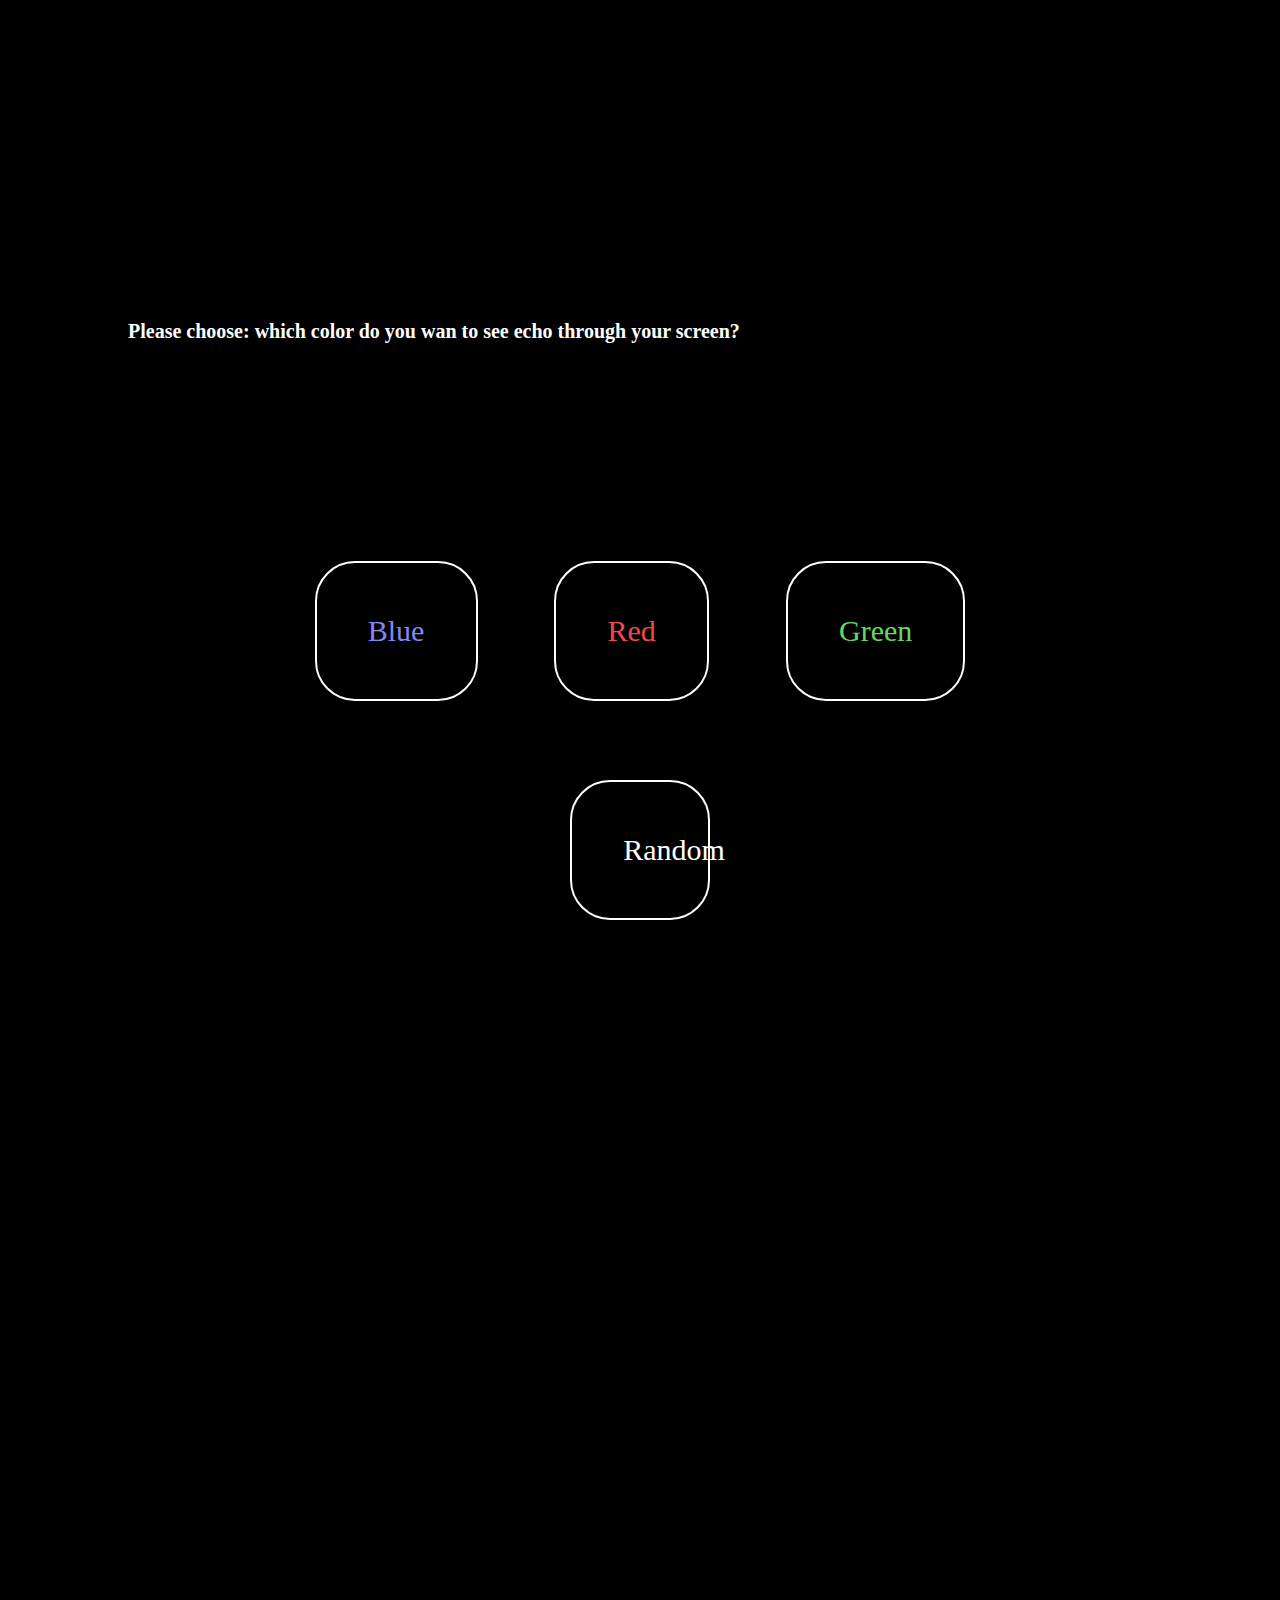
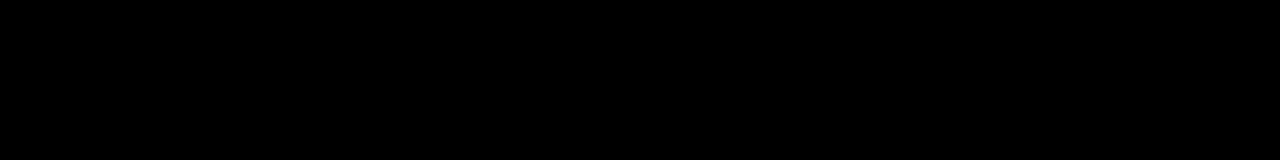
==== playingWithColors/colors.html @ bbafd169 "Multiple buttons for the colors echo" ====
<!DOCTYPE html>
<html lang="en">
  <head>
    <meta charset="UTF-8" />
    <meta name="viewport" content="width=device-width, initial-scale=1.0" />
    <title>Document</title>
    <link rel="stylesheet" href="./CSS/style.css" />
  </head>
  <body>
    <section class="optionColors">
      <h1 class="question">
        Please choose: which color do you wan to see echo through your screen?
      </h1>
      <section class="colors">
        <section>
          <p class="color colorBlue">Blue</p>

          <p class="color colorRed">Red</p>

          <p class="color colorGreen">Green</p>
        </section>
        <p class="color random">Random</p>
      </section>
    </section>

    <section class="opacityNone container principalContainer">
      <section class="number-1 container">
        <section class="number-2 container">
          <section class="number-3 container">
            <section class="number-4 container">
              <section class="number-5 container">
                <section class="number-6 container">
                  <section class="number-7 container">
                    <section class="number-8 container">
                      <section class="number-9 container"></section>
                    </section>
                  </section>
                </section>
              </section>
            </section>
          </section>
        </section>
      </section>
    </section>
    <script src="./script.js"></script>
  </body>
</html>
---- playingWithColors/CSS/style.css ----
/* The fundamental settings: */
* {
  margin: 0;
  padding: 0;
  box-sizing: inherit;
}

html {
  font-size: 62.5%;
  box-sizing: border-box;
  background-color: black;
}
.hide {
  display: none;
}
.opacityNone {
  opacity: 0;
}
/* Section optionColors */
.optionColors {
  height: 54rem;
}
.question {
  color: white;
  display: flex;
  width: 80%;
  height: 10rem;
  margin: 25% auto;
  margin-bottom: 8%;
}
.colors {
  display: flex;
  flex-direction: column;
  margin: 0% auto;
  width: 100%;
  place-content: center;
}
.colors section {
  display: flex;
  place-content: center;
}
.colors .color {
  color: white;
  margin: 3%;
  padding: 4%;
  font-size: 3rem;
  border: 0.2rem solid white;
  border-radius: 4rem;
}
/* Colors of the options  */
.colors .colorBlue {
  color: #8585f3;
}

.colors .colorBlue :hover {
  background-color: grey;
}
.colors .colorRed {
  color: #f14949;
}
.colors .colorGreen {
  color: #61db61;
}

.colors .random {
  width: 14rem;
  margin: 4rem auto;
}

/* Section container */

.container {
  display: flex;
  place-content: center;
  align-items: center;
  width: 100vw;
  height: 100vh;
  background-color: lightblue;
  border-radius: 23rem;
}
.number-1 {
  width: 90vw;
  height: 90vh;
}
.number-2 {
  width: 80vw;
  height: 80vh;
}
.number-3 {
  width: 70vw;
  height: 70vh;
}
.number-4 {
  width: 60vw;
  height: 60vh;
}
.number-5 {
  width: 50vw;
  height: 50vh;
}
.number-6 {
  width: 40vw;
  height: 40vh;
}
.number-7 {
  width: 30vw;
  height: 30vh;
}
.number-8 {
  width: 20vw;
  height: 20vh;
}
.number-9 {
  width: 10vw;
  height: 10vh;
}
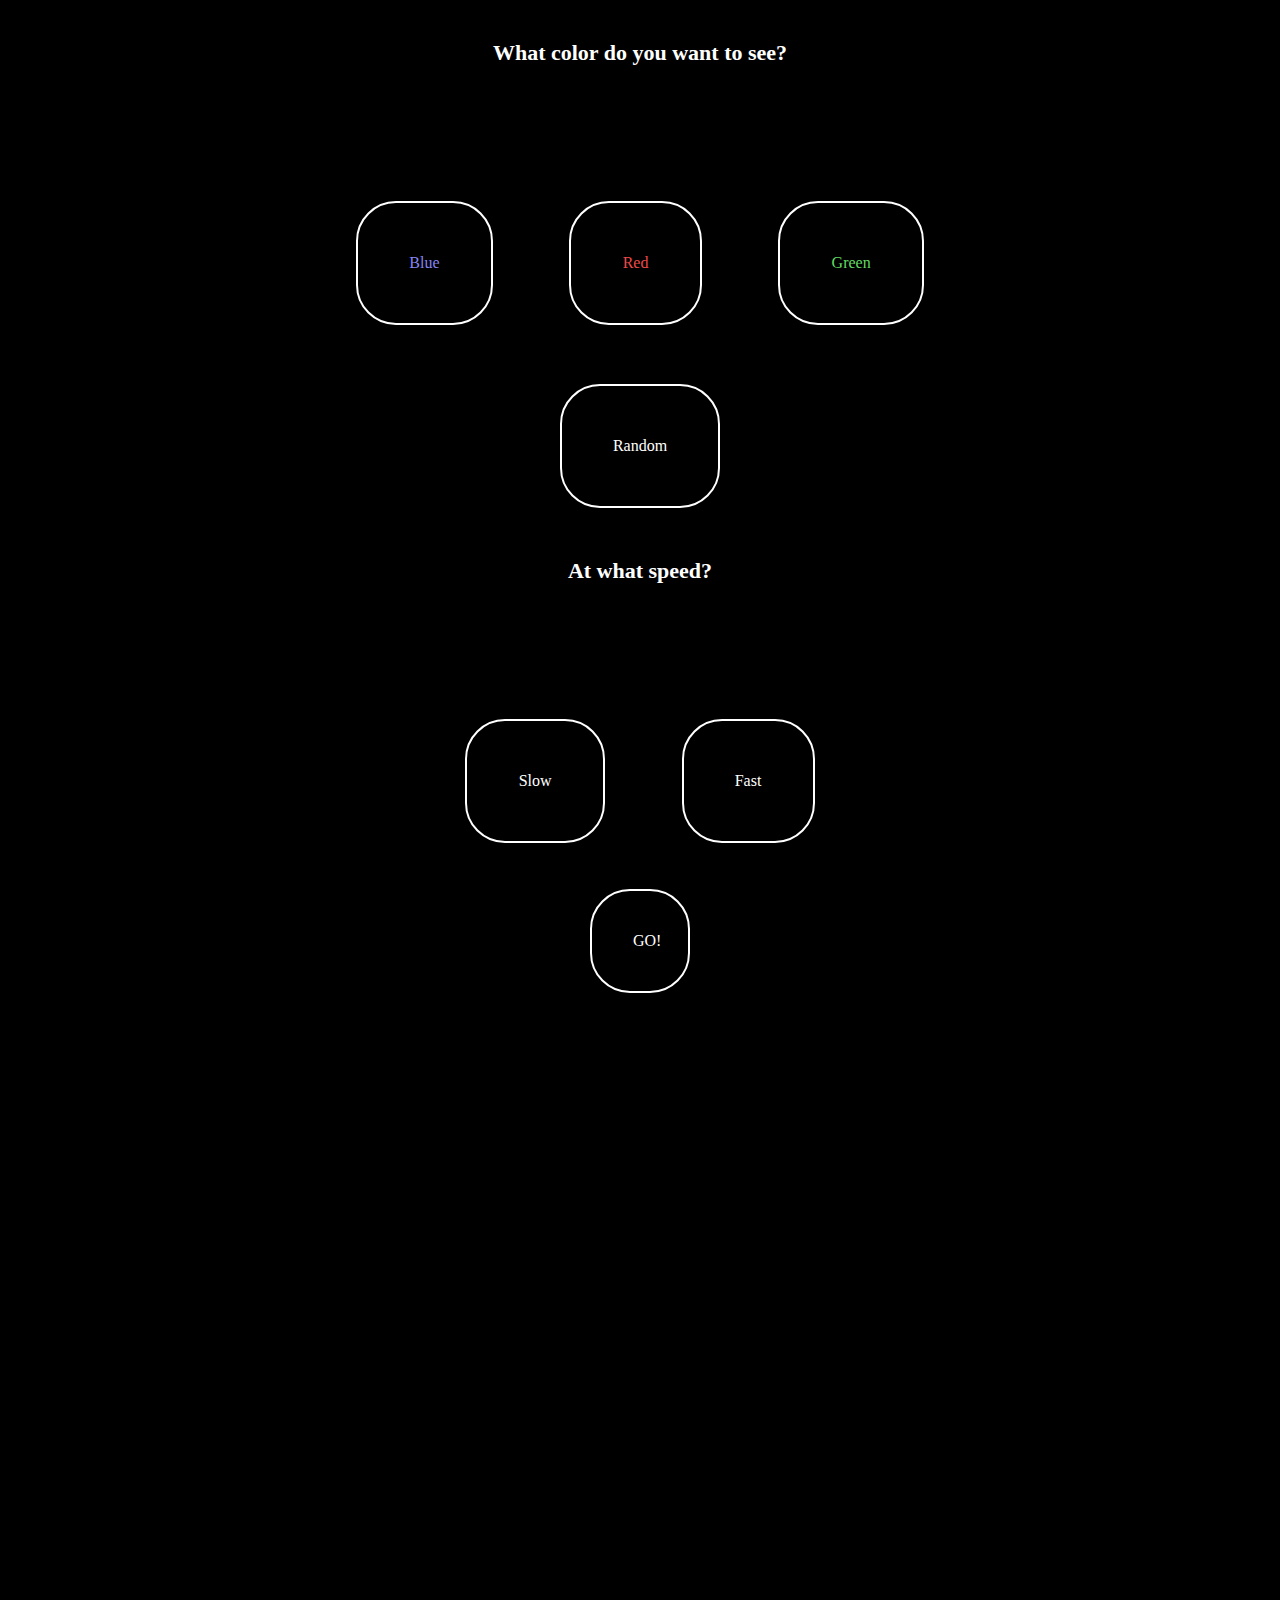
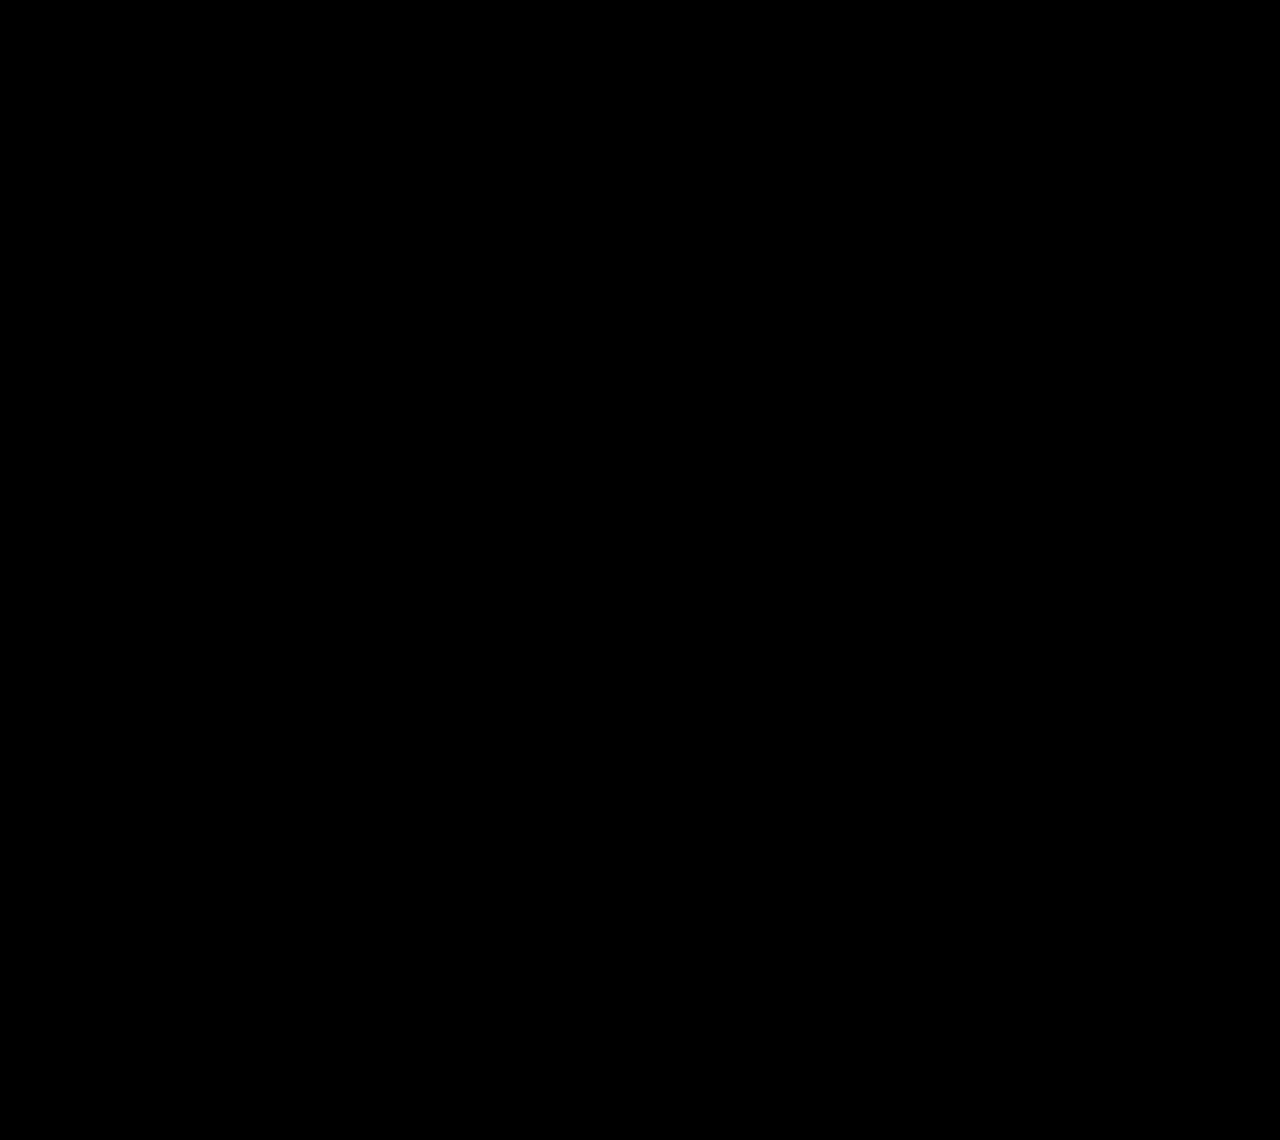
==== commit d965f551: "The user can choose the color and the speed" ====
--- a/playingWithColors/colors.html
+++ b/playingWithColors/colors.html
@@ -8,9 +8,7 @@
   </head>
   <body>
     <section class="optionColors">
-      <h1 class="question">
-        Please choose: which color do you wan to see echo through your screen?
-      </h1>
+      <h1 class="question">What color do you want to see?</h1>
       <section class="colors">
         <section>
           <p class="color colorBlue">Blue</p>
@@ -20,6 +18,16 @@
           <p class="color colorGreen">Green</p>
         </section>
         <p class="color random">Random</p>
+      </section>
+
+      <h1 class="question questionSpeed">At what speed?</h1>
+      <section class="speeds">
+        <p class="speed slow">Slow</p>
+        <p class="speed fast">Fast</p>
+      </section>
+
+      <section class="question questionGo">
+        <p class="go">GO!</p>
       </section>
     </section>
 
@@ -32,7 +40,15 @@
                 <section class="number-6 container">
                   <section class="number-7 container">
                     <section class="number-8 container">
-                      <section class="number-9 container"></section>
+                      <section class="number-9 container">
+                        <section class="number-10 container">
+                          <section class="number-11 container">
+                            <section class="number-12 container">
+                              <section class="number-13 container"></section>
+                            </section>
+                          </section>
+                        </section>
+                      </section>
                     </section>
                   </section>
                 </section>
--- a/playingWithColors/CSS/style.css
+++ b/playingWithColors/CSS/style.css
@@ -18,15 +18,18 @@
 }
 /* Section optionColors */
 .optionColors {
-  height: 54rem;
+  height: 160vh;
 }
 .question {
   color: white;
   display: flex;
   width: 80%;
-  height: 10rem;
+  height: 2rem;
   margin: 25% auto;
   margin-bottom: 8%;
+  justify-content: center;
+  margin-top: 4rem;
+  font-size: 2.2rem;
 }
 .colors {
   display: flex;
@@ -39,13 +42,30 @@
   display: flex;
   place-content: center;
 }
-.colors .color {
+.colors .color,
+.speed {
   color: white;
   margin: 3%;
   padding: 4%;
-  font-size: 3rem;
+  font-size: 1.6rem;
   border: 0.2rem solid white;
   border-radius: 4rem;
+}
+.colors .color:active,
+.speed:active {
+  font-size: 2.6rem;
+  border: 0.8rem solid white;
+}
+.go {
+  margin: 3%;
+  padding: 4%;
+  font-size: 1.6rem;
+  border: 0.2rem solid white;
+  border-radius: 4rem;
+  align-self: center;
+  text-align: center;
+  margin-top: 5rem;
+  width: 10rem;
 }
 /* Colors of the options  */
 .colors .colorBlue {
@@ -63,54 +83,85 @@
 }
 
 .colors .random {
-  width: 14rem;
   margin: 4rem auto;
+  margin-top: 2rem;
+}
+.questionSpeed {
+  margin-top: 1rem;
+}
+.speeds {
+  display: flex;
+  /* flex-direction: column; */
+  justify-content: center;
 }
 
+.speed {
+  color: white;
+  width: fit-content;
+}
 /* Section container */
-
+.principalContainer {
+  overflow: hidden;
+  transform: translate(-13%, -50%);
+}
 .container {
   display: flex;
   place-content: center;
   align-items: center;
-  width: 100vw;
-  height: 100vh;
+  width: 140vw;
+  height: 140vh;
   background-color: lightblue;
   border-radius: 23rem;
 }
 .number-1 {
+  width: 130vw;
+  height: 130vh;
+}
+.number-2 {
+  width: 120vw;
+  height: 120vh;
+}
+.number-3 {
+  width: 110vw;
+  height: 110vh;
+}
+.number-4 {
+  width: 100vw;
+  height: 100vh;
+}
+.number-5 {
   width: 90vw;
   height: 90vh;
 }
-.number-2 {
+.number-6 {
   width: 80vw;
   height: 80vh;
 }
-.number-3 {
+.number-7 {
   width: 70vw;
   height: 70vh;
 }
-.number-4 {
+.number-8 {
   width: 60vw;
   height: 60vh;
 }
-.number-5 {
+.number-9 {
   width: 50vw;
   height: 50vh;
 }
-.number-6 {
+.number-10 {
   width: 40vw;
   height: 40vh;
 }
-.number-7 {
+.number-11 {
   width: 30vw;
   height: 30vh;
 }
-.number-8 {
+.number-12 {
   width: 20vw;
   height: 20vh;
 }
-.number-9 {
+.number-13 {
   width: 10vw;
   height: 10vh;
 }
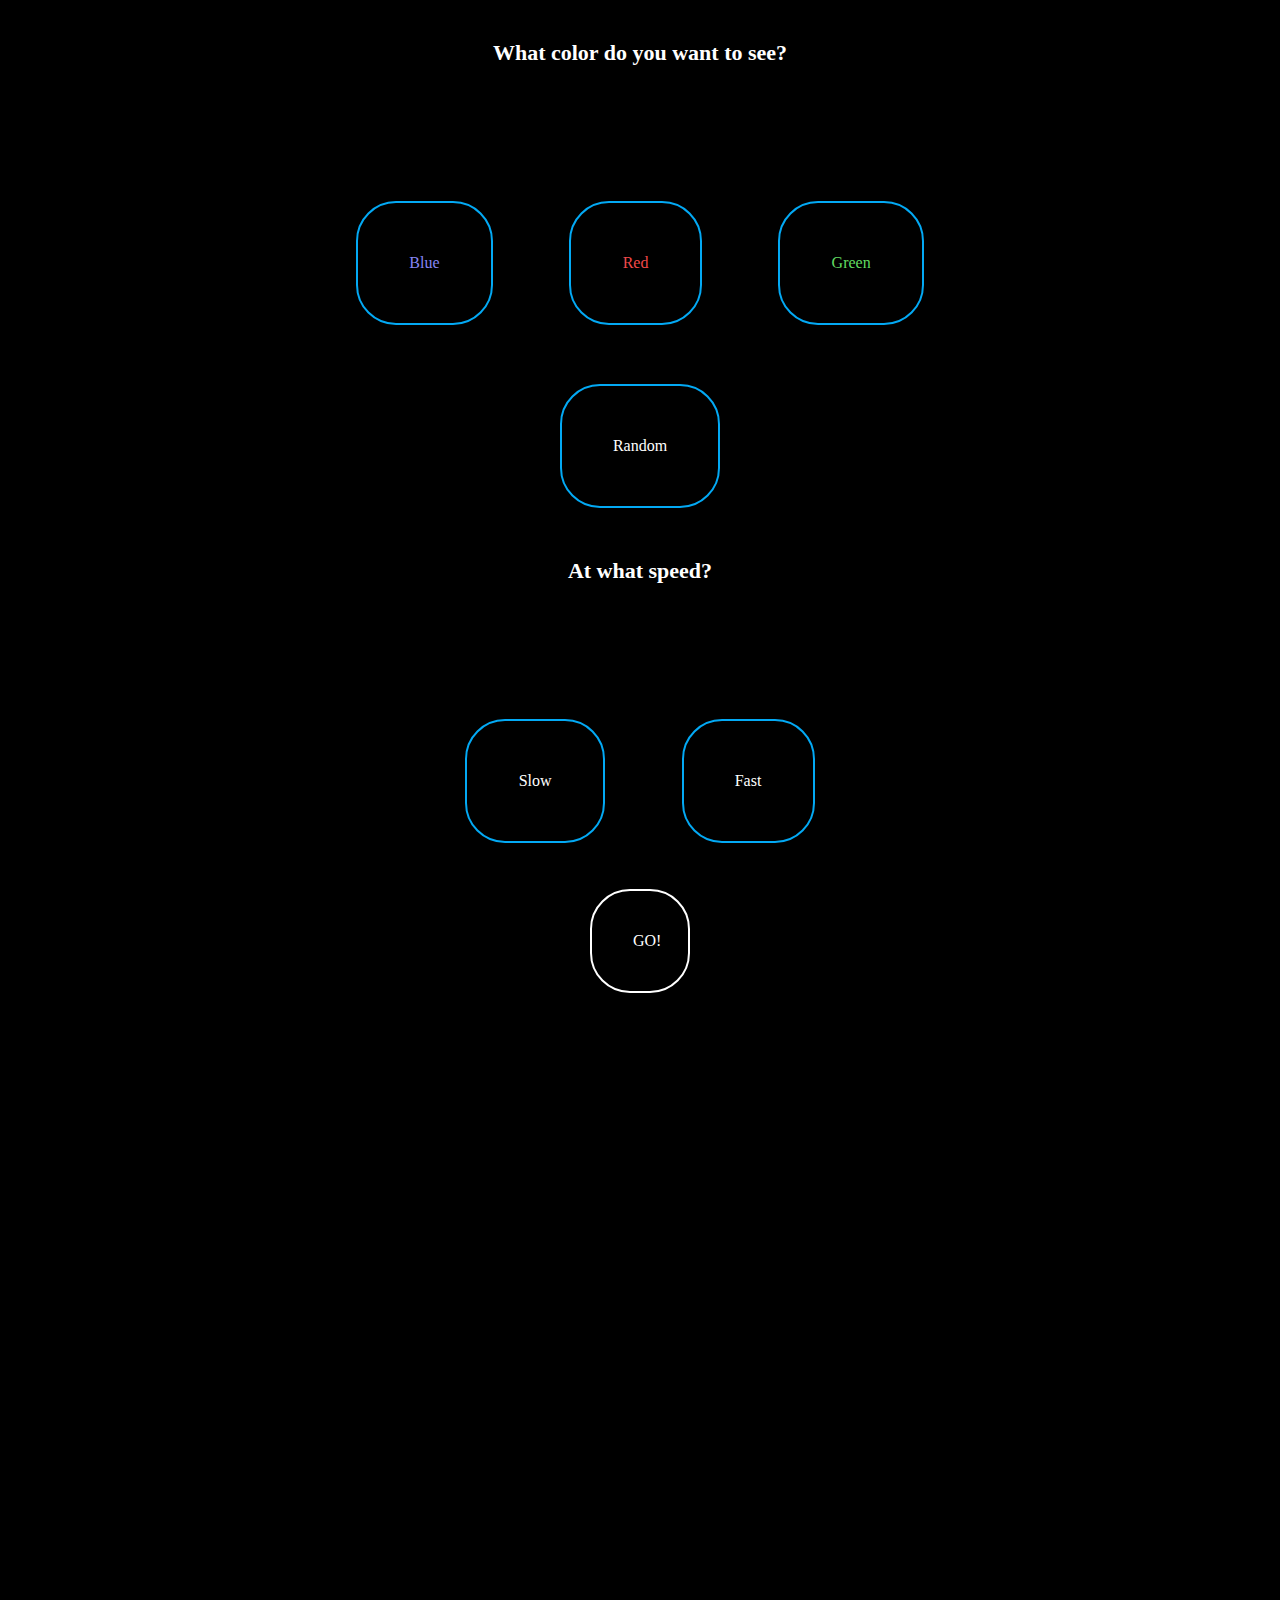
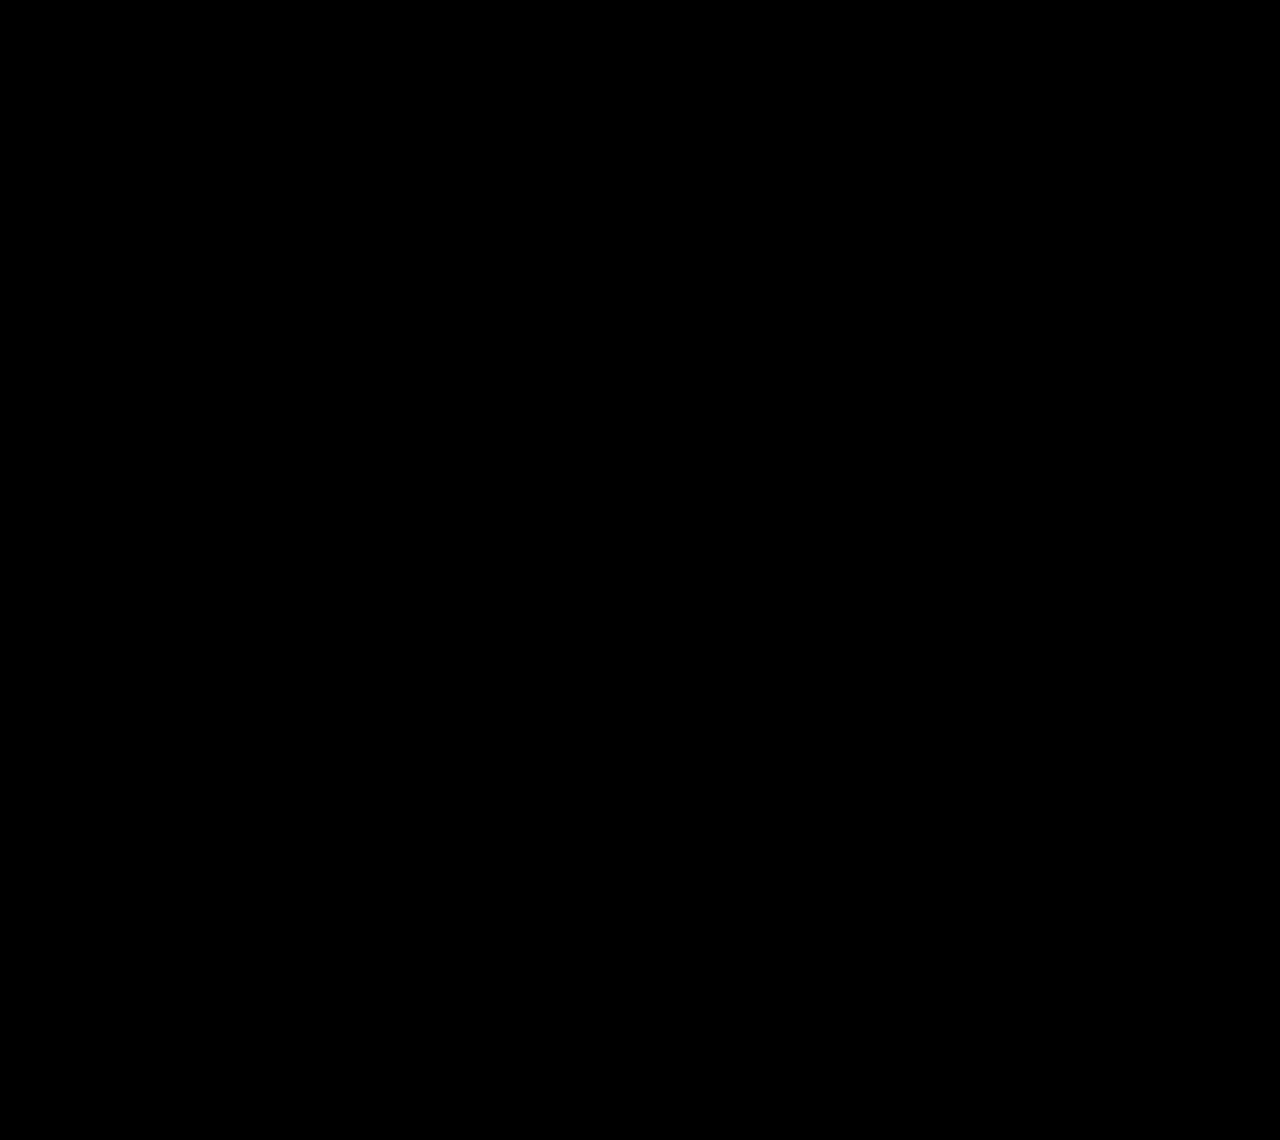
==== commit 03275807: "betterment of the buttons" ====
--- a/playingWithColors/colors.html
+++ b/playingWithColors/colors.html
@@ -9,7 +9,7 @@
   <body>
     <section class="optionColors">
       <h1 class="question">What color do you want to see?</h1>
-      <section class="colors">
+      <section class="colorsContainer">
         <section>
           <p class="color colorBlue">Blue</p>
 
--- a/playingWithColors/CSS/style.css
+++ b/playingWithColors/CSS/style.css
@@ -31,31 +31,52 @@
   margin-top: 4rem;
   font-size: 2.2rem;
 }
-.colors {
+.colorsContainer {
   display: flex;
   flex-direction: column;
   margin: 0% auto;
   width: 100%;
   place-content: center;
 }
-.colors section {
+.colorsContainer section {
   display: flex;
   place-content: center;
 }
-.colors .color,
+.colorsContainer .color,
 .speed {
   color: white;
   margin: 3%;
   padding: 4%;
   font-size: 1.6rem;
-  border: 0.2rem solid white;
+  border: 0.2rem solid #03a9f4;
   border-radius: 4rem;
+  transition: font-size 0.5s ease, border 0.5s ease, background-color 0.5s ease,
+    font-weight 0.5s ease, color 0.5s ease;
 }
-.colors .color:active,
-.speed:active {
+.colorsContainer .colorsChoosed {
   font-size: 2.6rem;
   border: 0.8rem solid white;
+  background-color: #f5dfdf;
+  font-weight: 600;
 }
+.colorsContainer .random.colorsChoosed {
+  color: black;
+}
+.colorsContainer .colorBlue.colorsChoosed {
+  color: #1212e5;
+}
+.colorsContainer .colorGreen.colorsChoosed {
+  color: #0c810c;
+}
+
+.speeds .speedChoosed {
+  font-size: 2.8rem;
+  border: 0.8rem solid white;
+  background-color: #ffeded;
+  font-weight: 600;
+  color: black;
+}
+
 .go {
   margin: 3%;
   padding: 4%;
@@ -68,21 +89,18 @@
   width: 10rem;
 }
 /* Colors of the options  */
-.colors .colorBlue {
+.colorsContainer .colorBlue {
   color: #8585f3;
 }
 
-.colors .colorBlue :hover {
-  background-color: grey;
-}
-.colors .colorRed {
+.colorsContainer .colorRed {
   color: #f14949;
 }
-.colors .colorGreen {
+.colorsContainer .colorGreen {
   color: #61db61;
 }
 
-.colors .random {
+.colorsContainer .random {
   margin: 4rem auto;
   margin-top: 2rem;
 }
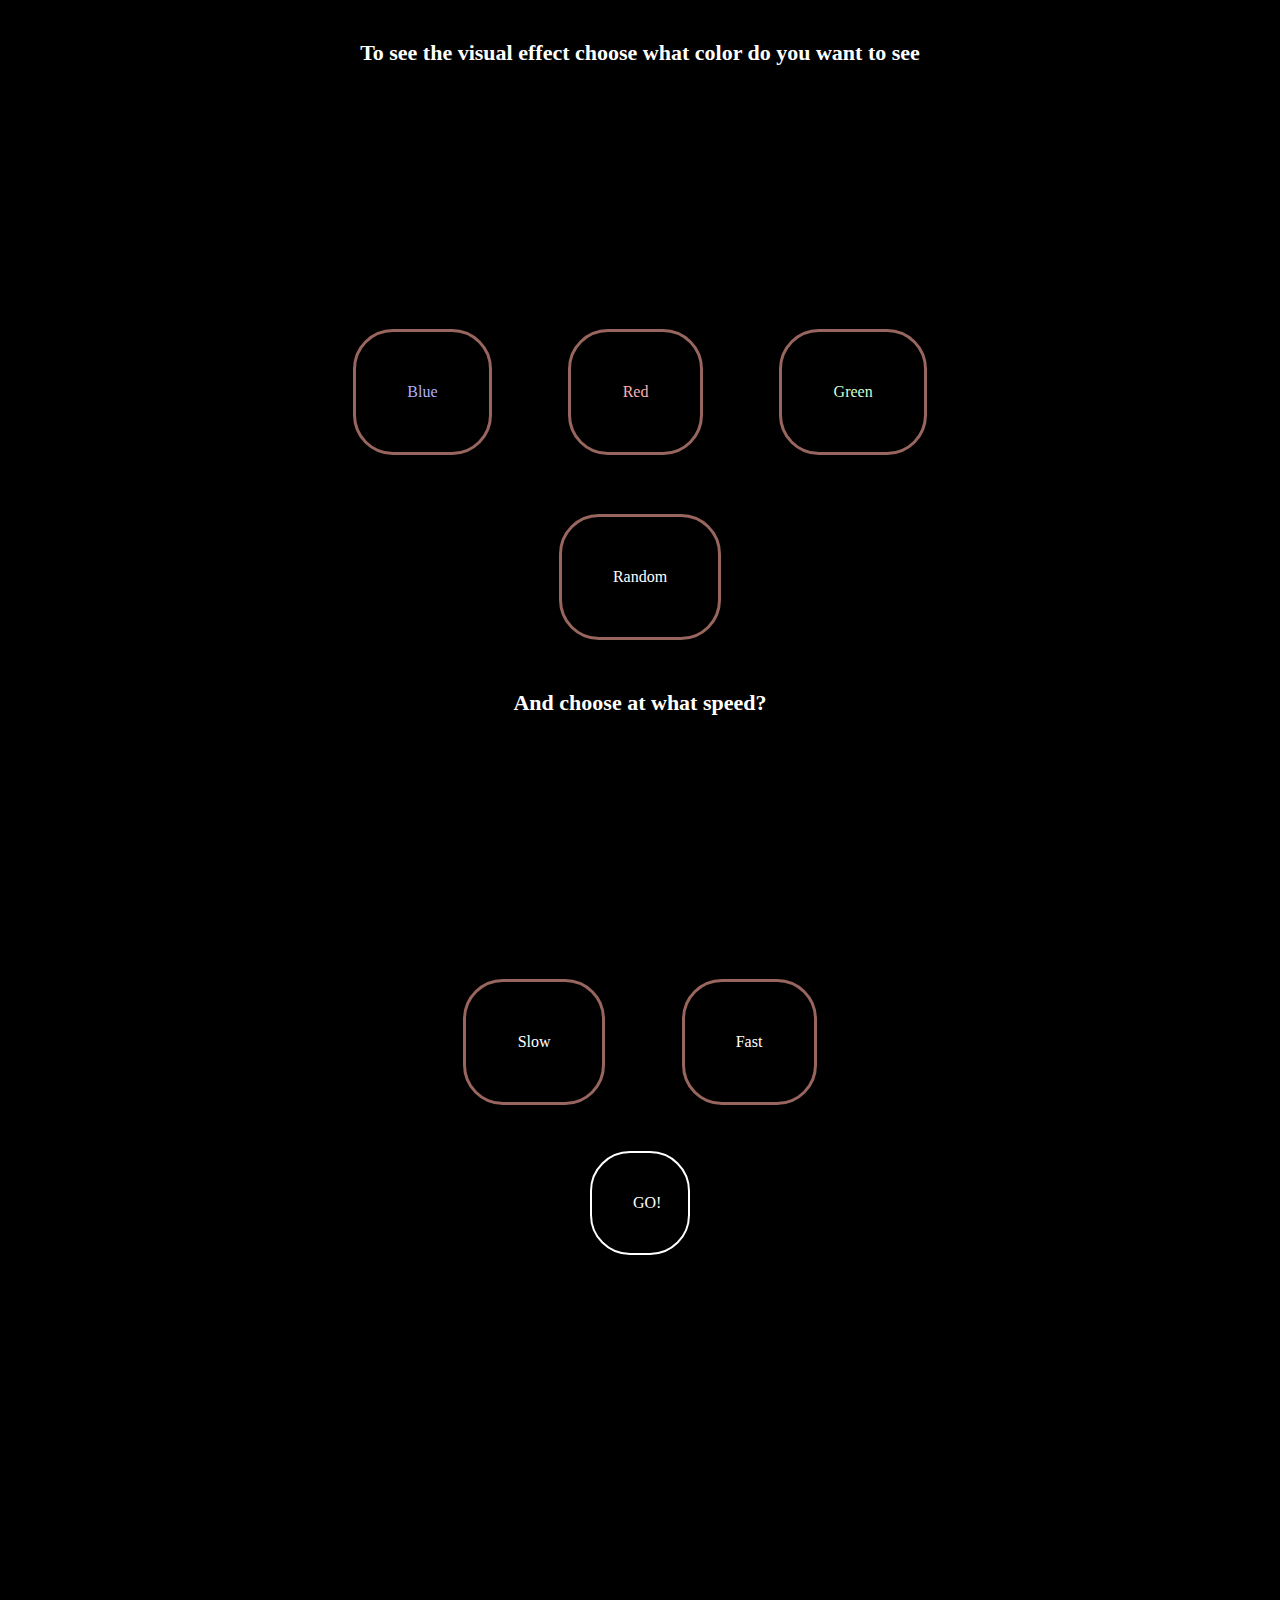
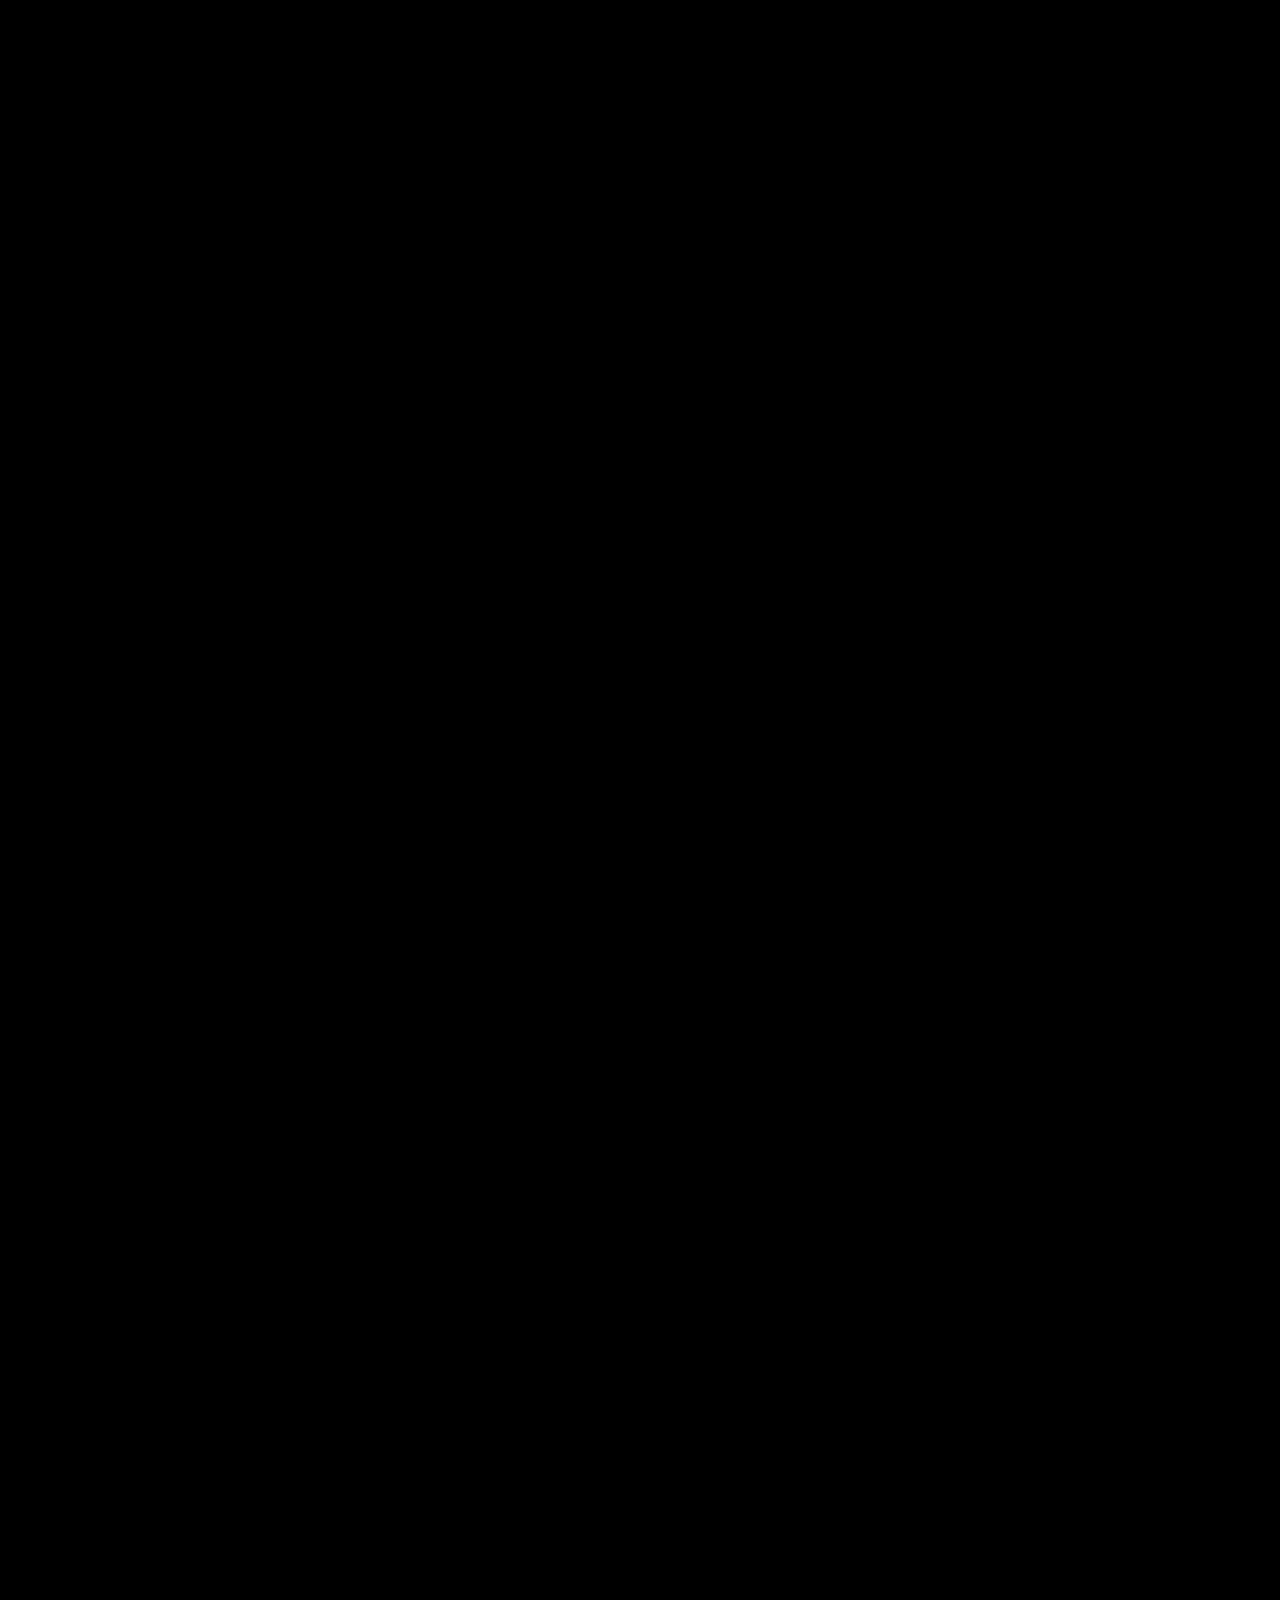
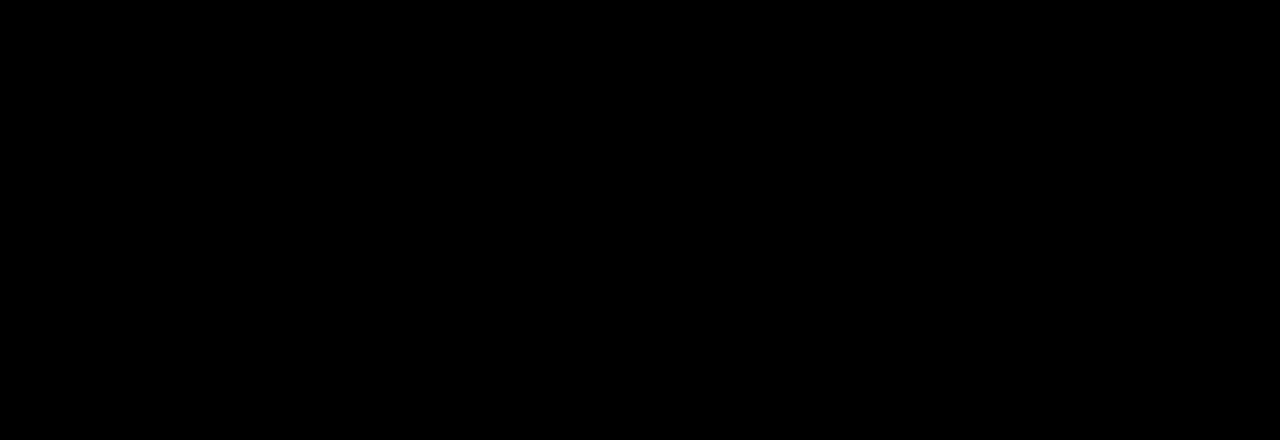
==== commit d2677d6a: "Actualization of styles" ====
--- a/playingWithColors/colors.html
+++ b/playingWithColors/colors.html
@@ -8,7 +8,9 @@
   </head>
   <body>
     <section class="optionColors">
-      <h1 class="question">What color do you want to see?</h1>
+      <h1 class="question">
+        To see the visual effect choose what color do you want to see
+      </h1>
       <section class="colorsContainer">
         <section>
           <p class="color colorBlue">Blue</p>
@@ -20,7 +22,7 @@
         <p class="color random">Random</p>
       </section>
 
-      <h1 class="question questionSpeed">At what speed?</h1>
+      <h1 class="question questionSpeed">And choose at what speed?</h1>
       <section class="speeds">
         <p class="speed slow">Slow</p>
         <p class="speed fast">Fast</p>
--- a/playingWithColors/CSS/style.css
+++ b/playingWithColors/CSS/style.css
@@ -18,15 +18,14 @@
 }
 /* Section optionColors */
 .optionColors {
-  height: 160vh;
+  height: 260vh;
 }
 .question {
   color: white;
   display: flex;
   width: 80%;
   height: 2rem;
-  margin: 25% auto;
-  margin-bottom: 8%;
+  margin: 18% auto;
   justify-content: center;
   margin-top: 4rem;
   font-size: 2.2rem;
@@ -48,7 +47,8 @@
   margin: 3%;
   padding: 4%;
   font-size: 1.6rem;
-  border: 0.2rem solid #03a9f4;
+  /* border: 0.2rem solid #03a9f4; */
+  border: 0.35rem solid #99665f;
   border-radius: 4rem;
   transition: font-size 0.5s ease, border 0.5s ease, background-color 0.5s ease,
     font-weight 0.5s ease, color 0.5s ease;
@@ -90,14 +90,17 @@
 }
 /* Colors of the options  */
 .colorsContainer .colorBlue {
-  color: #8585f3;
+  /* color: #8585f3; */
+  color: #afafff;
 }
 
 .colorsContainer .colorRed {
-  color: #f14949;
+  /* color: #f14949; */
+  color: #ffafaf;
 }
 .colorsContainer .colorGreen {
-  color: #61db61;
+  /* color: #61db61; */
+  color: #cfffcf;
 }
 
 .colorsContainer .random {
